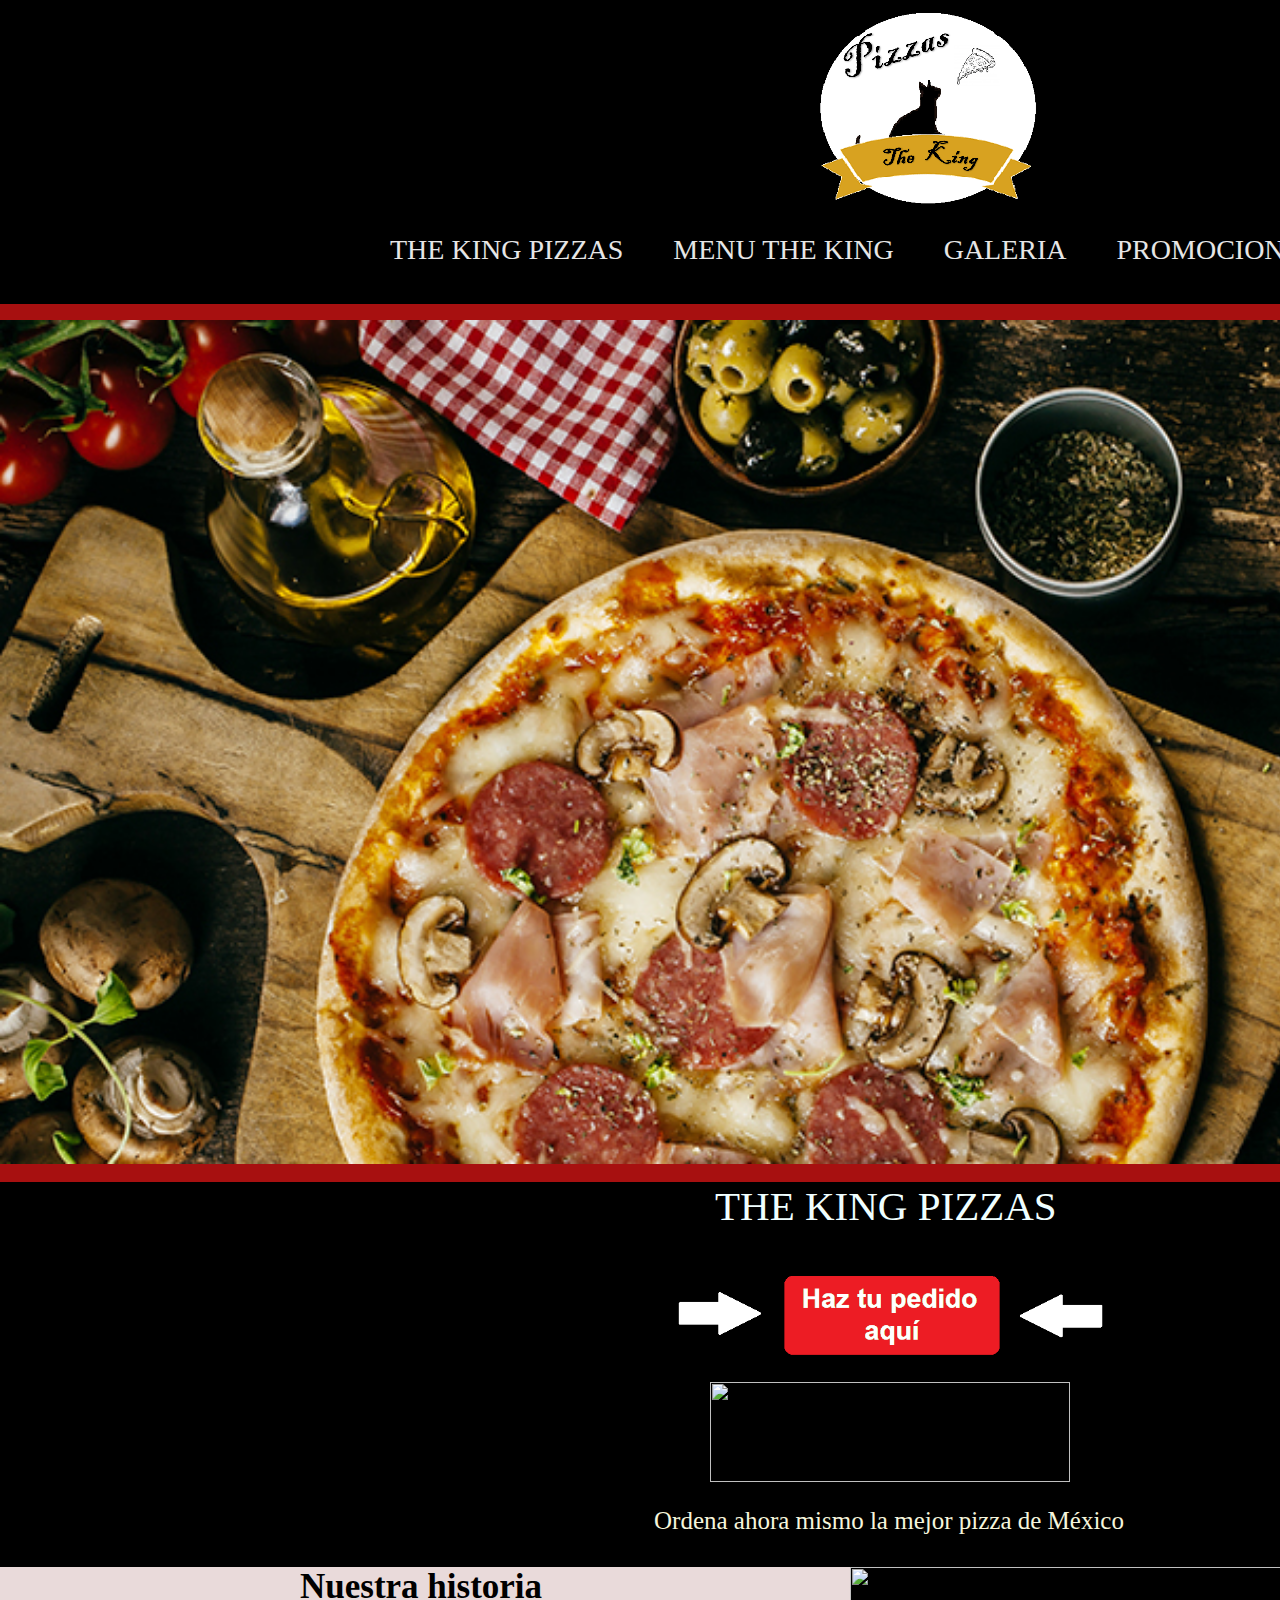
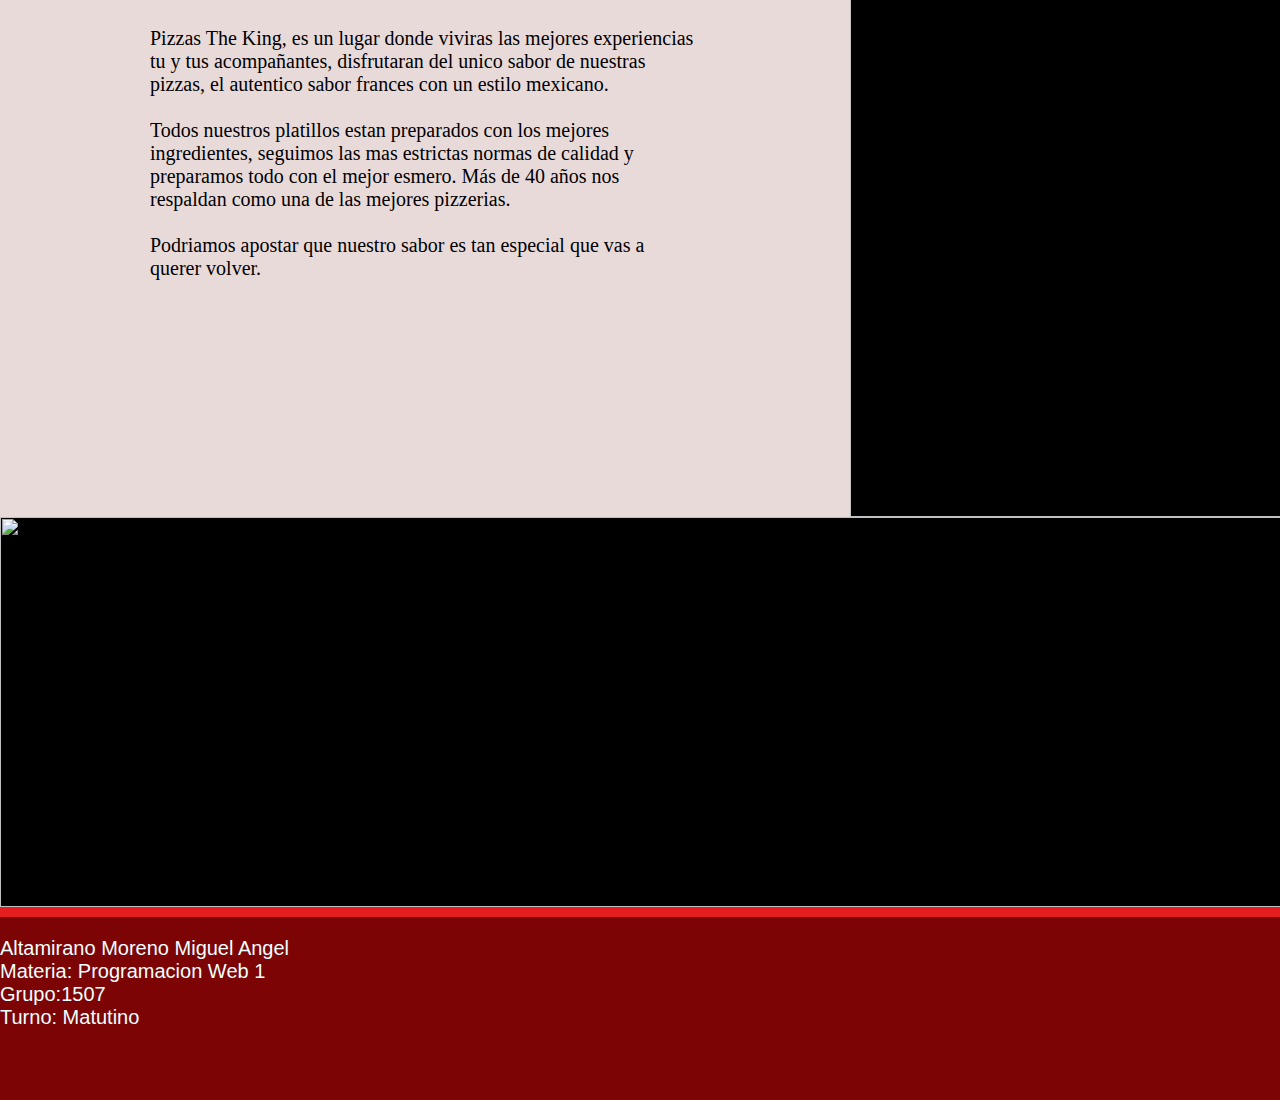
==== index.html @ 24da227d "Add files via upload" ====
<!DOCTYPE html>
<html>
    <head>
        <title>Pizzas THE KING </title>
        <link rel="stylesheet" type="text/css" href="estilos.css">
    </head>
    <body>
          <div id="contenedor">
              <div id="logotipo"> 
                 <div id="logo"><img style="float:right; margin: 0px 0px 0px 802px;" src="Logo1.png"></div>
              </div>
              <div id="menus"> 
                <a href="file:///C:/Users/user/Documents/Quinto%20semestre/Programacion%20web%201/Proyecto-Altamirano/index.html" style= "font-size: 28px; color: rgb(230, 230, 230); text-decoration:none;" target="_Blank">
                    <li style="padding-right: 50px;">THE KING PIZZAS</li> </a> 
                <a href="file:///C:/Users/user/Documents/Quinto%20semestre/Programacion%20web%201/Proyecto-Altamirano/Especialidades/Menu-THE-%20KING.html" style= "font-size: 28px; color: rgb(230, 230, 230); text-decoration:none;" target="_Blank">
                    <li style="padding-right: 50px;">MENU THE KING</li> </a> 
                <a href="file:///C:/Users/user/Documents/Quinto%20semestre/Programacion%20web%201/Proyecto-Altamirano/Galeri/Galeria-THE-KING.html" style= "font-size: 28px; color: rgb(230, 230, 230); text-decoration:none;" target="_Blank">     
                    <li style="padding-right: 50px;">GALERIA</li> </a>
                <a href="file:///C:/Users/user/Documents/Quinto%20semestre/Programacion%20web%201/Proyecto-Altamirano/Promos/Promociones-THE-KING.html" style= "font-size: 28px; color: rgb(230, 230, 230); text-decoration:none;" target="_Blank">     
                        <li style="padding-right: 50px;">PROMOCIONES</li> </a>
                </div>
                
              <div id="slider"> <ul>
                  <li><img width="1900" heigh="650" src="Casera.jpg" alt=""> </li>
                  <li><img width="1900" heigh="650" src="Pizzas.jpg" alt=""> </li>
                  <li><img width="1900" heigh="650" src="Magic.jpg" alt=""> </li>
                  <li><img width="1900" heigh="650" src="mini-pizzas.jpg" alt=""> </li>
              </ul> 
            </div>

              <div id="Ordena">
                   <div id="titulo"> <P style="font-size: 41px; color: azure; margin: 0px 0px 0px 715px;">THE KING PIZZAS </P> </div>
                   <div id="Pedido">
                    <a href="https://wa.me/525616012965?text=%C2%A1HOLA%21%0D%0AMe+gustar%C3%ADa+ordenar+algo+de+su+men%C3%BA.%F0%9F%8D%BD" style= "text-decoration:none;" target="_Blank">
                    <img  style=" margin: 0px 0px 0px 645px;" width="500" heigh="130" src="Haz tu pedido.png"> </a> </div>
                    <div id="Iconos1"> <img width="360" height="100" style="margin:0px 0px 0px 710px;"  src="Pedido salida.png">  </div>
                    <div id="mensaje1"> <P style="font-size: 25px; color: beige; margin: 0px 0px 0px 654px;">Ordena ahora mismo la mejor pizza de México</P></div>
                </div>
            <div id="Presentacion">
                
                <div id="Foto2">  <img width="1050" height="550" src="Sabores.jpg"> </div> 
                <div id="somos">  <div id="Text47"> <h1 style="font-size: 35px; margin: 0px 25px 0px 150px;">Nuestra historia</h1> 
                     
                    <P style="font-size: 20px;  "> Pizzas The King, es un lugar donde viviras las mejores experiencias tu y tus acompañantes, 
                        disfrutaran del unico sabor de nuestras pizzas, el autentico sabor frances con un estilo mexicano.<br>
                        <br>
                        Todos nuestros platillos estan preparados con los mejores ingredientes, seguimos las mas estrictas normas
                         de calidad y preparamos todo con el mejor esmero. Más de 40 años nos respaldan como una de las mejores pizzerias. <br>
                         <br>
                         Podriamos apostar que nuestro sabor es tan especial que vas a querer volver.
                     </P> </div> </div>
            
            </div>
            <div id="Frase1"> <img  width="1900" height="390" src="Pizza-frase2.jpg"></div>
            
            <div id="Pie-de-pagina"> 
                <div id="Info-alumno"> <P style="font-size:20px; font-family: 'Trebuchet MS', 'Lucida Sans Unicode', 'Lucida Grande', 'Lucida Sans', Arial, sans-serif; color: azure;">
                 Altamirano Moreno Miguel Angel <br>
                 Materia: Programacion Web 1<br>
                 Grupo:1507 <br>
                 Turno: Matutino </P></div> 

                 <div id="Derechos">
                    <div id="Derecho1"> 
                        <P  style=" font-size: 16px; font-family: 'Trebuchet MS', 'Lucida Sans Unicode', 'Lucida Grande', 'Lucida Sans', Arial, sans-serif; color: azure;  "> 
                            Todos los derechos reservados THE KING ® 2021.<br>
                            __________________________________________<br>
                            <br>

                                </P>     </div> 
                             </div>
        
                     </div>
          
               </div>
            
    </body>
</html>
---- estilos.css ----
div#contenedor{
    background-color: rgb(0, 0, 0);
    width: 1900px;
    height: 2700px;
    margin:-8px;
}
div#logotipo{
    background-color: rgb(0, 0, 0);
    width: 1900px;
    height: 234;
    margin:0px;
}
div#logo {
    background-color: rgb(0, 0, 0);
    width: 1800px;
    height: 234px;
    margin: 0px 0px 0px 0px;
    display:flex;
    flex-wrap: wrap;
}
div#menus{
background-color: rgb(0, 0, 0);
width: 1100px;
height: 70px;
margin: 0px 0px 0px 390px;
display:flex;
flex-wrap: wrap;
list-style-type: none;
}
div#slider{
    background-color: rgb(167, 16, 16);
    width: 1900px;
    height: 878px;
    margin:0px;
    overflow: hidden;
}
ul{
    display: flex;
    padding: 0;
    width: 100%;
    animation: cambio 25s infinite;
    animation-direction: alternate;
}
li{
    width: 100%;
  list-style: none;  
}
@keyframes cambio {
    0% {margin-left: 0;}
    20% {margin-left: 0;}

    25% {margin-left: -100%;}
    45% {margin-left: -100%;}

    50% {margin-left: -200%;}
    70% {margin-left: -200%;}
    
    75% {margin-left: -300%;}
    100% {margin-left: -300%;}
    
    
}

div#Ordena{
    background-color: rgb(0, 0, 0);
    width: 1900px;
    height: 385px;
    margin:0px; 
}
div#titulo{
    background-color: rgb(0, 0, 0);
    width: 1900px;
    height: 80px;
    margin:0px;
}
div#Pedido{
    background-color: rgb(0, 0, 0);
    width: 1900px;
    height: 120px;
    margin:0px;
}
div#Iconos1{
    background-color: rgb(0, 0, 0);
    width: 1900px;
    height: 125px;
    margin:0px; 
}
div#mensaje1{
    background-color: rgb(0, 0, 0);
    width: 1900px;
    height: 60px;
    margin:0px; 
}
div#Presentacion{
background-color: rgb(0, 0, 0);
width: 1900px;
height: 550px;
margin: 0px;
}

div#Foto2{
    background-color: rgb(0, 0, 0);
    width:1050px;
    height: 550px;
    margin: 0px 0px 0px 850px;
}
div#somos{
    background-color: rgb(233, 218, 218);
    width:850px;
    height: 550px;
    margin: -550px 0px 0px 0px;
    display: flex;
    flex-wrap: wrap;
}
div#Text47{
    background-color:rgb(233, 218, 218);
    width: 550px;
    height: 538px;
    margin: 0px 0px 0px 150px;
}
div#Frase1{
    background-color: rgb(0, 0, 0);
    width: 1900px;
    height: 390px;
    margin: 0px;

}
div#Pie-de-pagina{
    background-color:rgb(228, 30, 30);
    width: 1900px;
    height: 193px;
    margin: 0px 0px 0px 0px;
    display: flex;
    flex-wrap: wrap;
}
div#Info-alumno{
background-color: rgb(124, 4, 4);
width: 950px;
height: 183px;
margin: 10px 0px 0px 0px;
}

div#Derechos{
    background-color: rgb(124, 4, 4);
    width: 950px;
    height: 183px;
    margin: -183px 0px 0px 950px;
}
div#Derecho1{
    background-color: rgb(124, 4, 4);
    width: 400px;
    height: 163;
    margin: 63px 0px 0px 500px;

}
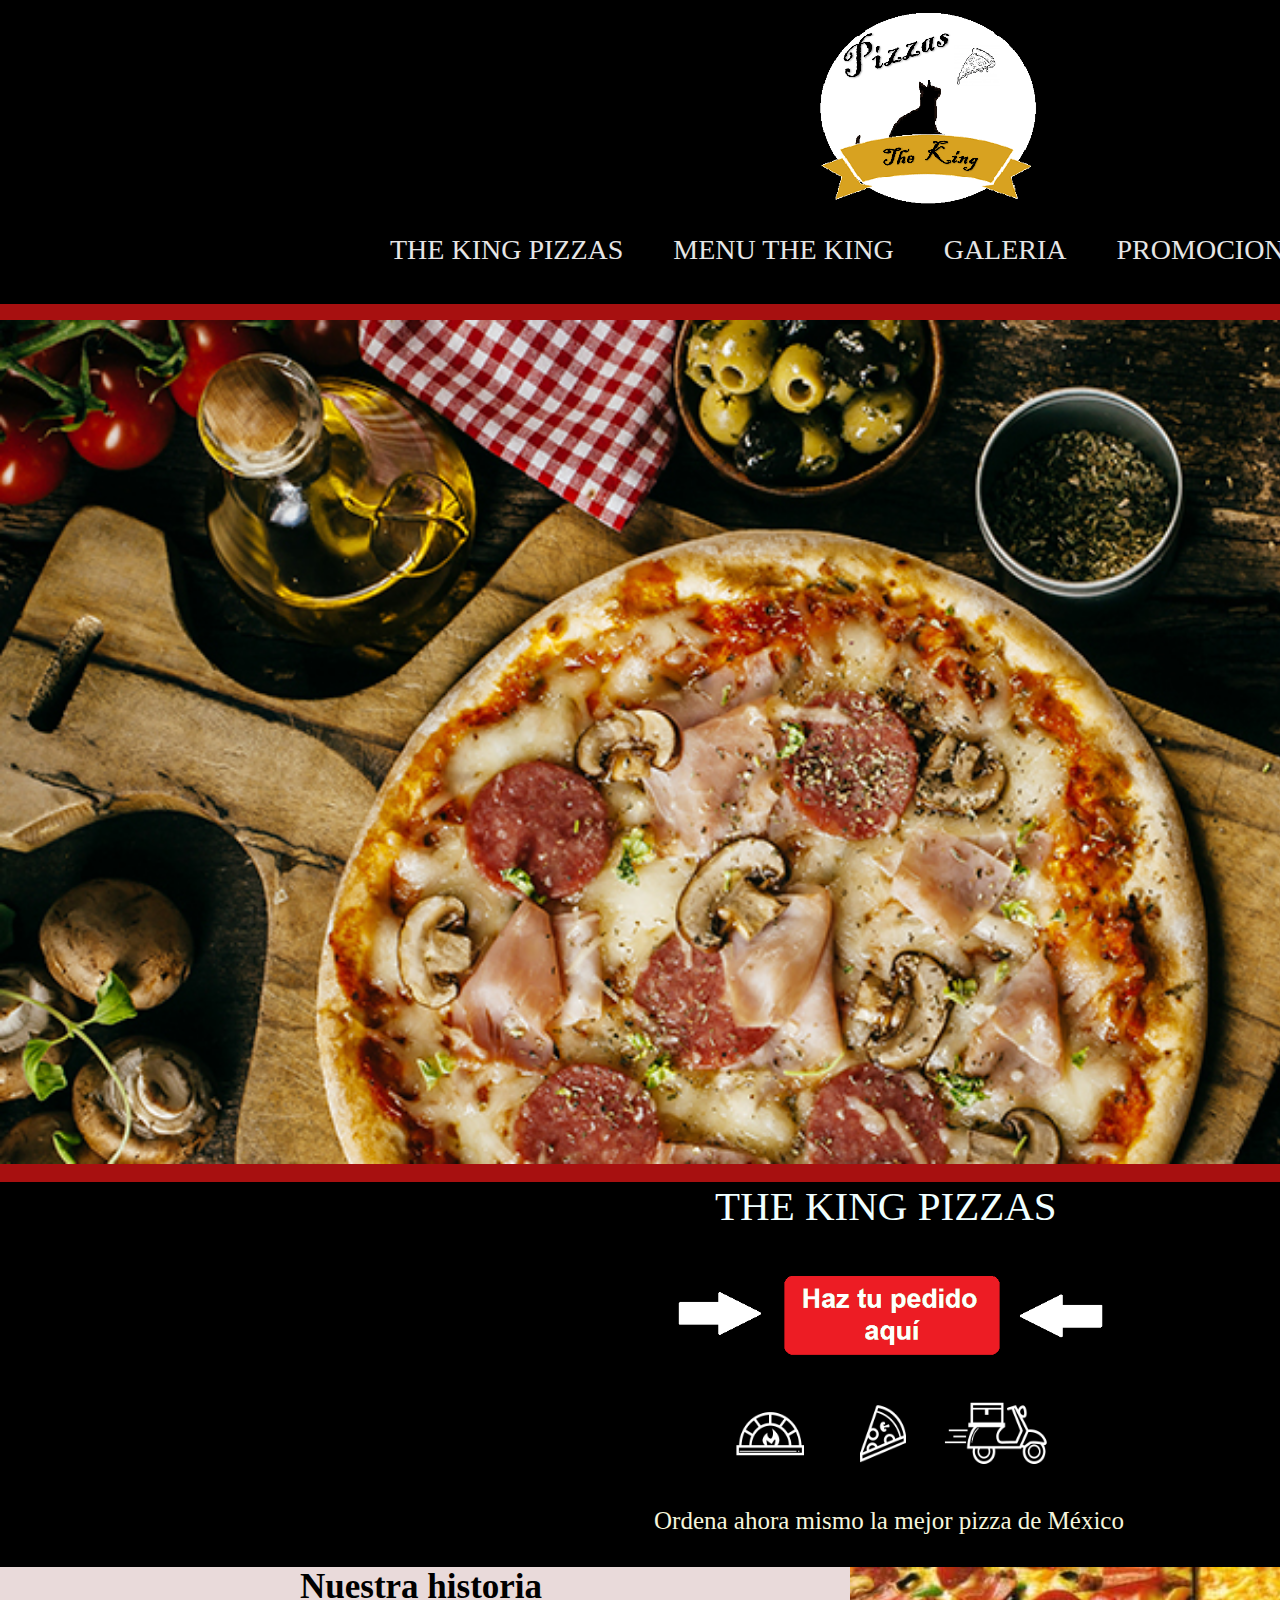
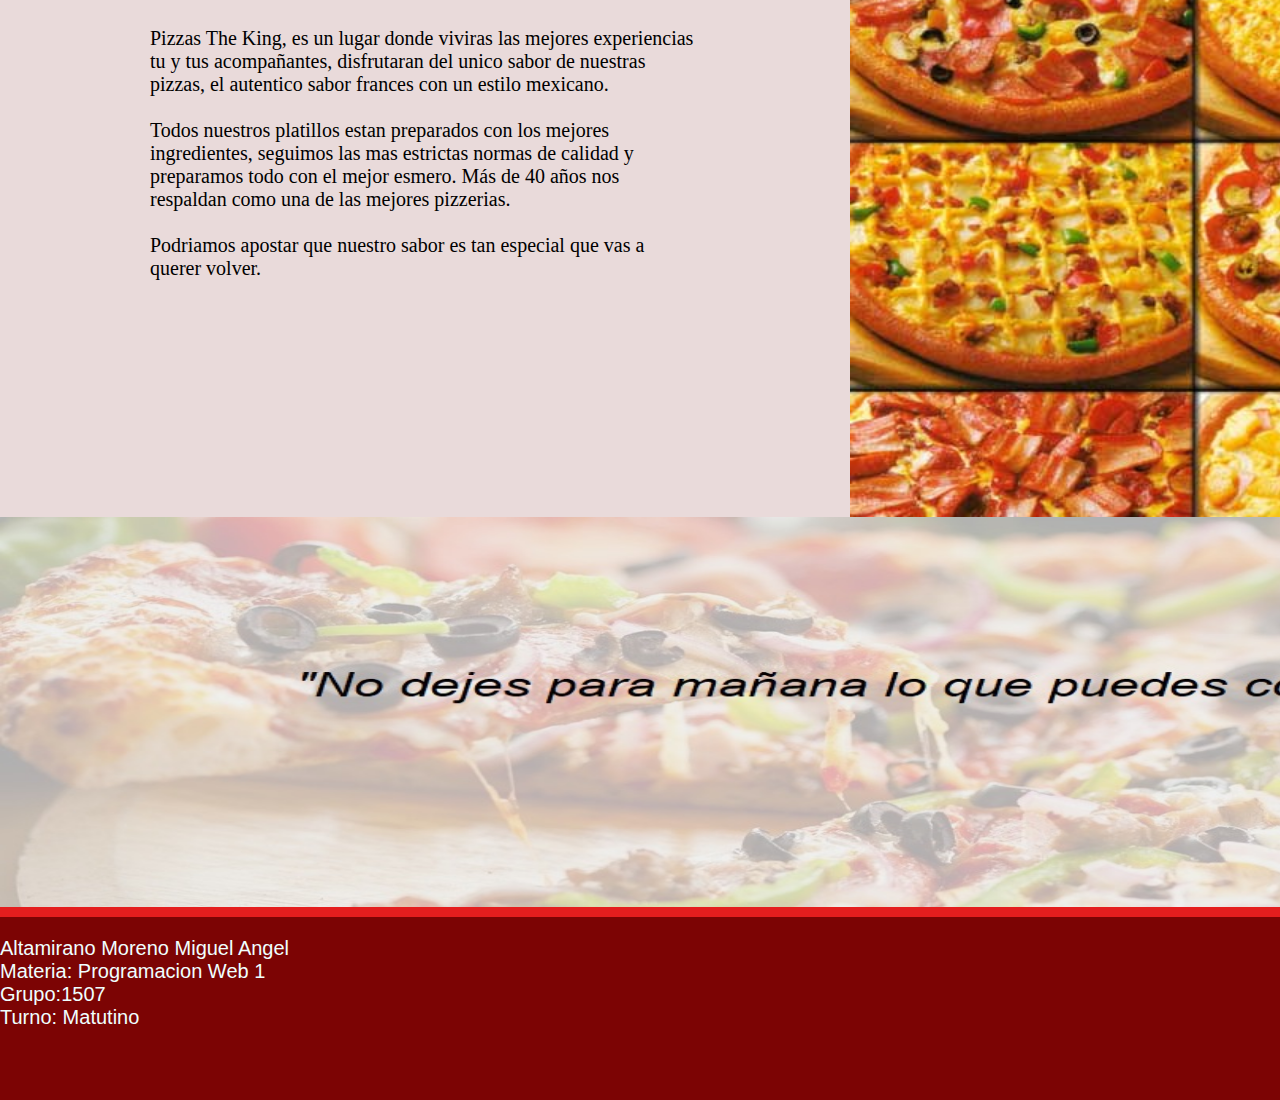
==== commit 0a0c8cde: "Update index.html" ====
--- a/index.html
+++ b/index.html
@@ -10,13 +10,13 @@
                  <div id="logo"><img style="float:right; margin: 0px 0px 0px 802px;" src="Logo1.png"></div>
               </div>
               <div id="menus"> 
-                <a href="file:///C:/Users/user/Documents/Quinto%20semestre/Programacion%20web%201/Proyecto-Altamirano/index.html" style= "font-size: 28px; color: rgb(230, 230, 230); text-decoration:none;" target="_Blank">
+                <a href="index.html" style= "font-size: 28px; color: rgb(230, 230, 230); text-decoration:none;" target="_Blank">
                     <li style="padding-right: 50px;">THE KING PIZZAS</li> </a> 
-                <a href="file:///C:/Users/user/Documents/Quinto%20semestre/Programacion%20web%201/Proyecto-Altamirano/Especialidades/Menu-THE-%20KING.html" style= "font-size: 28px; color: rgb(230, 230, 230); text-decoration:none;" target="_Blank">
+                <a href="Especialidades/Menu-THE-%20KING.html" style= "font-size: 28px; color: rgb(230, 230, 230); text-decoration:none;" target="_Blank">
                     <li style="padding-right: 50px;">MENU THE KING</li> </a> 
-                <a href="file:///C:/Users/user/Documents/Quinto%20semestre/Programacion%20web%201/Proyecto-Altamirano/Galeri/Galeria-THE-KING.html" style= "font-size: 28px; color: rgb(230, 230, 230); text-decoration:none;" target="_Blank">     
+                <a href="Galeri/Galeria-THE-KING.html" style= "font-size: 28px; color: rgb(230, 230, 230); text-decoration:none;" target="_Blank">     
                     <li style="padding-right: 50px;">GALERIA</li> </a>
-                <a href="file:///C:/Users/user/Documents/Quinto%20semestre/Programacion%20web%201/Proyecto-Altamirano/Promos/Promociones-THE-KING.html" style= "font-size: 28px; color: rgb(230, 230, 230); text-decoration:none;" target="_Blank">     
+                <a href="Promos/Promociones-THE-KING.html" style= "font-size: 28px; color: rgb(230, 230, 230); text-decoration:none;" target="_Blank">     
                         <li style="padding-right: 50px;">PROMOCIONES</li> </a>
                 </div>
                 
@@ -75,4 +75,4 @@
                </div>
             
     </body>
-</html>+</html>
